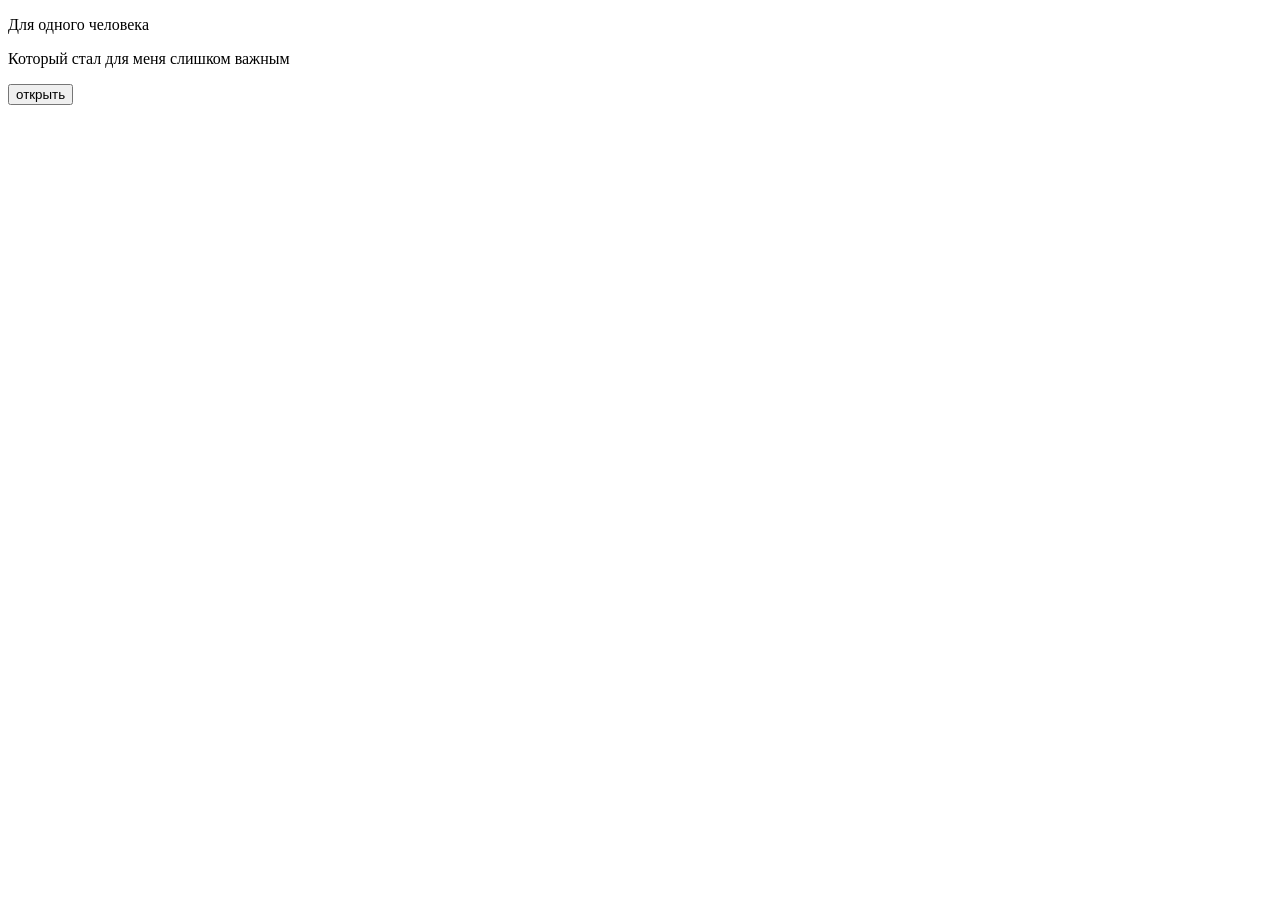
==== index.html @ 5f5b2d98 "Create index.html" ====
<!DOCTYPE html>
<html lang="ru">
<head>
<meta charset="UTF-8">
<meta name="viewport" content="width=device-width, initial-scale=1.0">
<title>между строк</title>
<meta name="description" content="Для одного человека.">
<link rel="preconnect" href="https://fonts.googleapis.com">
<link rel="preconnect" href="https://fonts.gstatic.com" crossorigin>
<link href="https://fonts.googleapis.com/css2?family=Cormorant+Garamond:ital,wght@0,300;0,400;0,500;1,300;1,400&family=Inter:wght@300;400&display=swap" rel="stylesheet">
<link rel="stylesheet" href="style.css">
</head>
<body>

<!-- Фоновая музыка -->
<audio id="bg-music" src="audio/melody.mp3" loop preload="auto"></audio>

<!-- ================= ЭКРАН 1: ЗАСТАВКА ================= -->
<section class="gate" id="gate">
  <div class="gate-inner">
    <p class="gate-line" data-delay="1">Для одного человека</p>
    <p class="gate-line" data-delay="3">Который стал для меня слишком важным</p>
    <button class="gate-btn" id="gate-open" data-delay="5">
      <span>о</span><span>т</span><span>к</span><span>р</span><span>ы</span><span>т</span><span>ь</span>
    </button>
  </div>
</section>

<!-- ================= ЭКРАН 2: ГЛАВНАЯ ================= -->
<main class="home" id="home" hidden>
  <div class="home-inner">
    <h1 class="home-title">
      <span>между</span>
      <span class="accent">строк</span>
    </h1>

    <nav class="home-nav">
      <a href="pages/ty.html">ты</a>
      <span class="dot">·</span>
      <a href="pages/my.html">мы</a>
      <span class="dot">·</span>
      <a href="pages/vospominaniya.html">воспоминания</a>
      <span class="dot">·</span>
      <a href="pages/pismo.html">письмо</a>
    </nav>
  </div>

  <!-- Пасхалка ✦ -->
  <button class="easter egg-1" id="egg-main" aria-label="secret">✦</button>
</main>

<!-- ================= СЕКРЕТНЫЙ ЭКРАН ✦ ================= -->
<div class="secret-overlay" id="secret" hidden>
  <div class="secret-inner">
    <p>Ты действительно всё нашла.</p>
    <p>Значит, теперь тебе полагается ещё одна вещь.</p>
    <p class="secret-big">Я люблю тебя.</p>
    <p>Вот и весь секрет.</p>
    <button class="secret-back" id="secret-back">← вернуться</button>
  </div>
</div>

<script src="audio.js"></script>
<script src="script.js"></script>
</body>
</html>
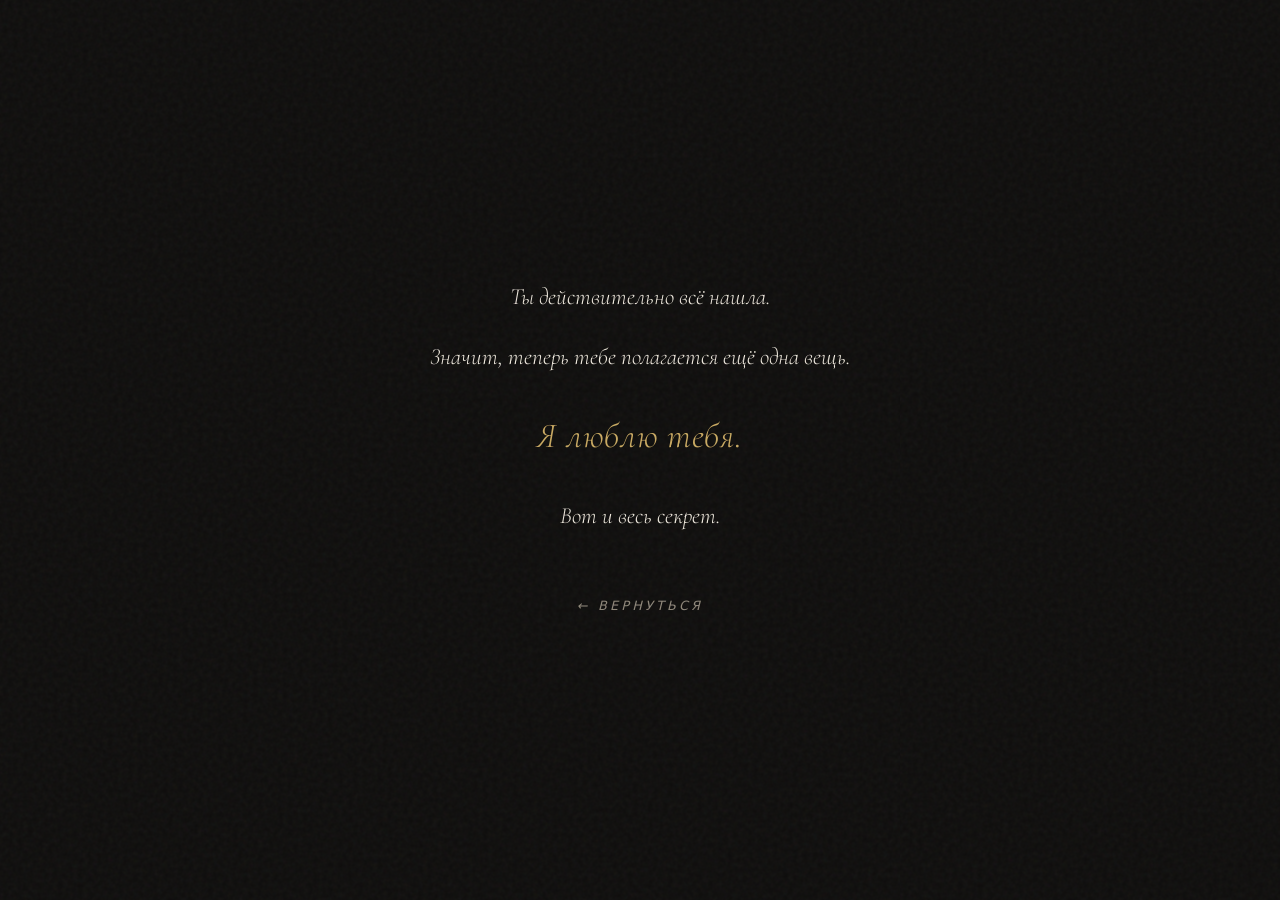
==== commit 92ee26da: "Update index.html" ====
--- a/index.html
+++ b/index.html
@@ -12,10 +12,9 @@
 </head>
 <body>
 
-<!-- Фоновая музыка -->
-<audio id="bg-music" src="audio/melody.mp3" loop preload="auto"></audio>
+<audio id="bg-music" src="melody.mp3" loop preload="auto"></audio>
 
-<!-- ================= ЭКРАН 1: ЗАСТАВКА ================= -->
+<!-- ЭКРАН 1: ЗАСТАВКА -->
 <section class="gate" id="gate">
   <div class="gate-inner">
     <p class="gate-line" data-delay="1">Для одного человека</p>
@@ -26,14 +25,13 @@
   </div>
 </section>
 
-<!-- ================= ЭКРАН 2: ГЛАВНАЯ ================= -->
+<!-- ЭКРАН 2: ГЛАВНАЯ -->
 <main class="home" id="home" hidden>
   <div class="home-inner">
     <h1 class="home-title">
       <span>между</span>
       <span class="accent">строк</span>
     </h1>
-
     <nav class="home-nav">
       <a href="pages/ty.html">ты</a>
       <span class="dot">·</span>
@@ -44,12 +42,10 @@
       <a href="pages/pismo.html">письмо</a>
     </nav>
   </div>
-
-  <!-- Пасхалка ✦ -->
   <button class="easter egg-1" id="egg-main" aria-label="secret">✦</button>
 </main>
 
-<!-- ================= СЕКРЕТНЫЙ ЭКРАН ✦ ================= -->
+<!-- СЕКРЕТНЫЙ ЭКРАН ✦ -->
 <div class="secret-overlay" id="secret" hidden>
   <div class="secret-inner">
     <p>Ты действительно всё нашла.</p>
--- a/style.css
+++ b/style.css
@@ -0,0 +1,324 @@
+/* ================= БАЗА ================= */
+:root {
+  --bg: #0e0d0c;
+  --bg-soft: #15130f;
+  --text: #ece6db;
+  --muted: #8f877a;
+  --gold: #c9a961;
+  --burgundy: #5c2a35;
+  --line: rgba(236, 230, 219, 0.09);
+  --serif: 'Cormorant Garamond', Georgia, serif;
+  --sans: 'Inter', system-ui, -apple-system, sans-serif;
+}
+
+* { margin: 0; padding: 0; box-sizing: border-box; }
+
+html { scroll-behavior: smooth; }
+
+body {
+  background: var(--bg);
+  color: var(--text);
+  font-family: var(--sans);
+  font-weight: 300;
+  line-height: 1.75;
+  overflow-x: hidden;
+  -webkit-font-smoothing: antialiased;
+  min-height: 100vh;
+}
+
+/* Зернистость-плёнка поверх всего */
+body::after {
+  content: "";
+  position: fixed;
+  inset: 0;
+  pointer-events: none;
+  z-index: 9999;
+  opacity: 0.05;
+  background-image: url("data:image/svg+xml,%3Csvg viewBox='0 0 200 200' xmlns='http://www.w3.org/2000/svg'%3E%3Cfilter id='n'%3E%3CfeTurbulence type='fractalNoise' baseFrequency='0.9' numOctaves='2'/%3E%3C/filter%3E%3Crect width='100%25' height='100%25' filter='url(%23n)'/%3E%3C/svg%3E");
+}
+
+a { color: inherit; text-decoration: none; }
+button { background: none; border: none; color: inherit; font: inherit; cursor: pointer; }
+
+/* ================= ЗАСТАВКА ================= */
+.gate {
+  position: fixed;
+  inset: 0;
+  display: flex;
+  align-items: center;
+  justify-content: center;
+  background: var(--bg);
+  z-index: 100;
+  transition: opacity 1.4s ease;
+}
+.gate.fade-out { opacity: 0; pointer-events: none; }
+
+.gate-inner {
+  text-align: center;
+  padding: 2rem;
+  max-width: 640px;
+}
+
+.gate-line {
+  font-family: var(--serif);
+  font-size: clamp(1.1rem, 2.6vw, 1.65rem);
+  font-weight: 300;
+  font-style: italic;
+  color: var(--text);
+  opacity: 0;
+  filter: blur(6px);
+  margin-bottom: 1.2rem;
+  letter-spacing: 0.02em;
+}
+.gate-line.show {
+  animation: softAppear 2.2s ease forwards;
+}
+
+@keyframes softAppear {
+  from { opacity: 0; filter: blur(6px); transform: translateY(6px); }
+  to   { opacity: 1; filter: blur(0);  transform: translateY(0); }
+}
+
+.gate-btn {
+  margin-top: 3rem;
+  font-family: var(--serif);
+  font-size: 1.15rem;
+  letter-spacing: 0.4em;
+  text-transform: lowercase;
+  color: var(--text);
+  opacity: 0;
+  padding: 0.6rem 1rem;
+}
+.gate-btn.show { animation: softAppear 2s ease forwards; }
+
+.gate-btn span {
+  display: inline-block;
+  transition: opacity 0.5s ease, transform 0.5s ease, filter 0.5s ease;
+}
+.gate-btn:hover span {
+  opacity: 0.3;
+  filter: blur(2px);
+  transform: translateY(-2px);
+}
+.gate-btn span:nth-child(1) { transition-delay: 0s; }
+.gate-btn span:nth-child(2) { transition-delay: 0.05s; }
+.gate-btn span:nth-child(3) { transition-delay: 0.1s; }
+.gate-btn span:nth-child(4) { transition-delay: 0.15s; }
+.gate-btn span:nth-child(5) { transition-delay: 0.2s; }
+.gate-btn span:nth-child(6) { transition-delay: 0.25s; }
+.gate-btn span:nth-child(7) { transition-delay: 0.3s; }
+
+/* ================= ГЛАВНАЯ ================= */
+.home {
+  min-height: 100vh;
+  display: flex;
+  align-items: center;
+  justify-content: center;
+  padding: 2rem;
+  animation: pageIn 1.6s ease;
+}
+
+@keyframes pageIn {
+  from { opacity: 0; filter: blur(4px); }
+  to   { opacity: 1; filter: blur(0); }
+}
+
+.home-inner { text-align: center; }
+
+.home-title {
+  font-family: var(--serif);
+  font-weight: 300;
+  font-size: clamp(3rem, 9vw, 7rem);
+  line-height: 1;
+  letter-spacing: -0.02em;
+  margin-bottom: 3.5rem;
+}
+.home-title span { display: block; }
+.home-title .accent {
+  font-style: italic;
+  color: var(--gold);
+  margin-top: 0.1em;
+}
+
+.home-nav {
+  display: flex;
+  flex-wrap: wrap;
+  justify-content: center;
+  align-items: center;
+  gap: 0.9rem;
+  font-size: 0.95rem;
+  letter-spacing: 0.15em;
+  color: var(--muted);
+}
+
+.home-nav a {
+  position: relative;
+  padding: 0.3rem 0.1rem;
+  transition: color 0.4s ease;
+}
+.home-nav a::after {
+  content: "";
+  position: absolute;
+  left: 0; right: 0; bottom: 0;
+  height: 1px;
+  background: var(--gold);
+  transform: scaleX(0);
+  transform-origin: center;
+  transition: transform 0.5s ease;
+}
+.home-nav a:hover { color: var(--text); }
+.home-nav a:hover::after { transform: scaleX(1); }
+
+.home-nav .dot { color: rgba(236,230,219,0.25); }
+
+/* ================= ПАСХАЛКИ ================= */
+.easter {
+  position: fixed;
+  color: rgba(236, 230, 219, 0.12);
+  font-size: 14px;
+  transition: color 0.6s ease, transform 0.6s ease;
+  z-index: 50;
+}
+.easter:hover { color: rgba(201, 169, 97, 0.6); }
+.easter.pulse { animation: breathe 1.6s ease-in-out infinite; }
+
+@keyframes breathe {
+  0%, 100% { transform: scale(1); opacity: 0.6; }
+  50%      { transform: scale(1.4); opacity: 1; }
+}
+
+.egg-1 { bottom: 24px; right: 28px; }
+
+/* ================= СЕКРЕТНЫЙ ЭКРАН ================= */
+.secret-overlay {
+  position: fixed;
+  inset: 0;
+  background: var(--bg);
+  display: flex;
+  align-items: center;
+  justify-content: center;
+  z-index: 200;
+  padding: 2rem;
+  animation: pageIn 1.2s ease;
+}
+
+.secret-inner {
+  text-align: center;
+  max-width: 560px;
+  font-family: var(--serif);
+  font-size: clamp(1.1rem, 2.4vw, 1.45rem);
+  font-style: italic;
+  line-height: 1.9;
+  color: var(--text);
+}
+.secret-inner p { margin-bottom: 1rem; opacity: 0; animation: softAppear 2s ease forwards; }
+.secret-inner p:nth-child(1) { animation-delay: 0.3s; }
+.secret-inner p:nth-child(2) { animation-delay: 1s; }
+.secret-inner p:nth-child(3) { animation-delay: 1.8s; }
+.secret-inner p:nth-child(4) { animation-delay: 2.6s; }
+
+.secret-big {
+  font-size: clamp(1.6rem, 3.4vw, 2.2rem) !important;
+  color: var(--gold);
+  margin: 1.5rem 0 !important;
+  letter-spacing: 0.02em;
+}
+
+.secret-back {
+  margin-top: 2.5rem;
+  font-family: var(--sans);
+  font-size: 0.8rem;
+  letter-spacing: 0.25em;
+  text-transform: uppercase;
+  color: var(--muted);
+  transition: color 0.4s ease;
+  animation: softAppear 2s ease 3.4s forwards;
+  opacity: 0;
+}
+.secret-back:hover { color: var(--text); }
+
+/* ================= ОБЩЕЕ ДЛЯ ВНУТРЕННИХ СТРАНИЦ ================= */
+.page {
+  min-height: 100vh;
+  padding: 8rem 2rem 6rem;
+  animation: pageIn 1.4s ease;
+}
+
+.site-header {
+  position: fixed;
+  top: 0; left: 0; right: 0;
+  padding: 1.5rem 2rem;
+  display: flex;
+  justify-content: space-between;
+  align-items: center;
+  z-index: 40;
+  background: linear-gradient(to bottom, rgba(14,13,12,0.9), transparent);
+}
+
+.site-header .back {
+  font-size: 0.78rem;
+  letter-spacing: 0.25em;
+  text-transform: uppercase;
+  color: var(--muted);
+  transition: color 0.4s ease;
+}
+.site-header .back:hover { color: var(--gold); }
+
+.site-header .brand {
+  font-family: var(--serif);
+  font-size: 0.95rem;
+  font-style: italic;
+  color: var(--muted);
+  letter-spacing: 0.05em;
+}
+
+.page-title {
+  font-family: var(--serif);
+  font-size: clamp(2.2rem, 5vw, 3.5rem);
+  font-weight: 300;
+  text-align: center;
+  margin-bottom: 4rem;
+  letter-spacing: -0.01em;
+}
+.page-title em {
+  font-style: italic;
+  color: var(--gold);
+}
+
+/* Появление блоков при скролле */
+.reveal {
+  opacity: 0;
+  transform: translateY(30px);
+  transition: opacity 1.2s ease, transform 1.2s ease;
+}
+.reveal.visible {
+  opacity: 1;
+  transform: translateY(0);
+}
+
+/* Кнопки навигации внизу страницы */
+.page-nav {
+  display: flex;
+  justify-content: space-between;
+  gap: 1rem;
+  max-width: 900px;
+  margin: 8rem auto 2rem;
+  padding: 0 1rem;
+  font-size: 0.82rem;
+  letter-spacing: 0.2em;
+  text-transform: uppercase;
+  color: var(--muted);
+  border-top: 1px solid var(--line);
+  padding-top: 3rem;
+}
+.page-nav a { transition: color 0.4s ease; }
+.page-nav a:hover { color: var(--gold); }
+.page-nav .empty { visibility: hidden; }
+
+/* ================= МОБИЛЬНАЯ АДАПТАЦИЯ ================= */
+@media (max-width: 640px) {
+  .page { padding: 6rem 1.2rem 4rem; }
+  .site-header { padding: 1.2rem 1.2rem; }
+  .home-nav { font-size: 0.85rem; gap: 0.6rem; }
+  .page-nav { font-size: 0.7rem; }
+}
